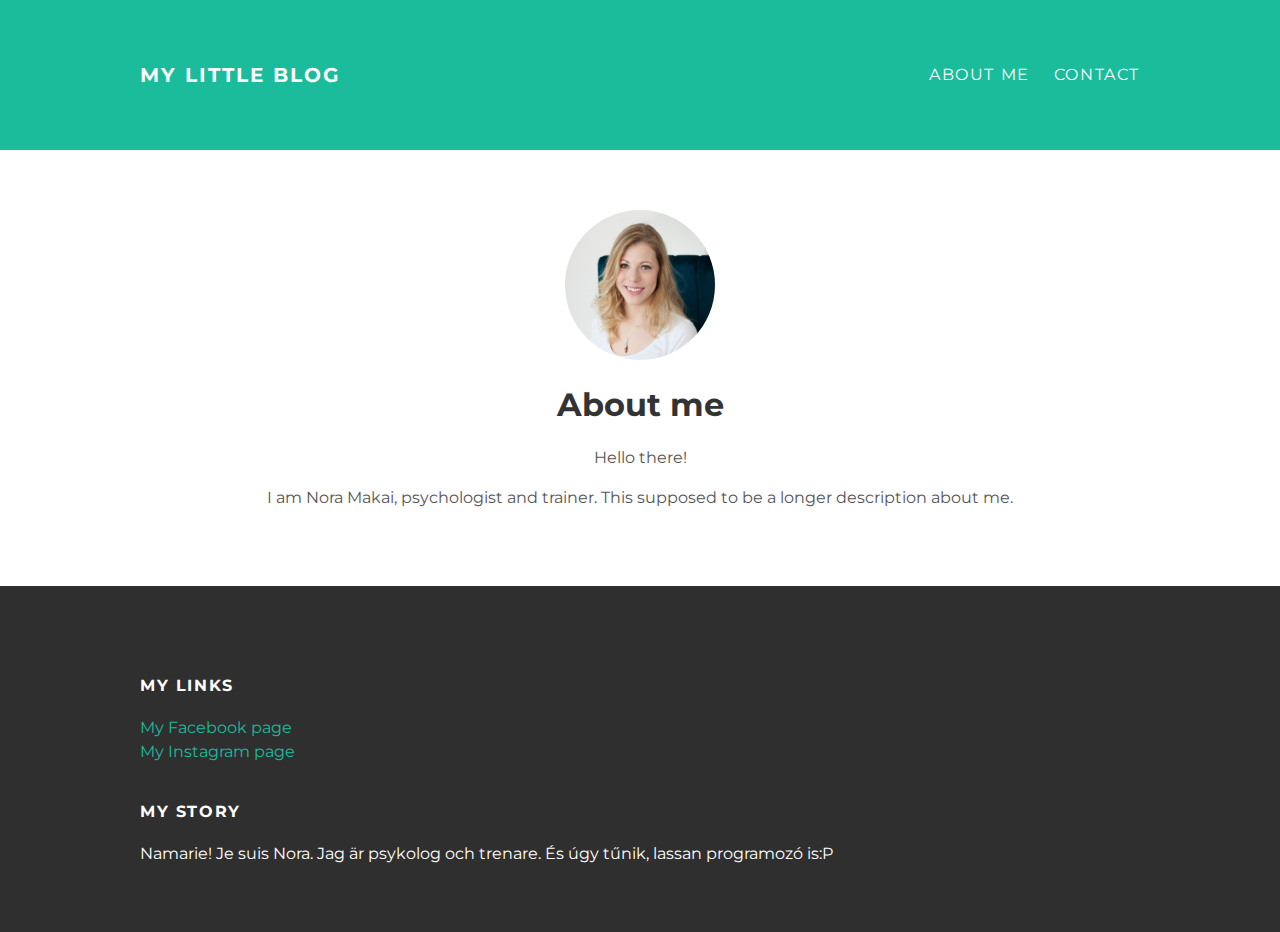
==== about.html @ 72763268 "Add files via upload" ====
<!DOCTYPE html>
<html>
 <head>
     <title>My first webpage</title>
     <link rel="stylesheet" type="text/css" href="styles.css">
 </head>
 <body>
     <div id="header">
         <div class="container">
         <a id=header-title href="index.html">My little blog</a>
         <ul id=header-nav>
             <li><a href="about.html">About me</a></li>
             <li><a href="mailto:makai.nora@gmail.com">Contact</a></li>
         </ul>
         </div>
     </div>
     
     <div id="content">
         <div class="container">
             <div class="about">
                 <div class="about-author">
                     <img src="img1.jpg" height="150" width="150">
                     <br>
                 </div>
                 <h1 class="about-title">About me</h1>
                 <div class="about-content">
                     <p>Hello there!</p>
                     <p>I am Nora Makai, psychologist and trainer. This supposed to be a longer description about me.</p>
             </div>
         </div>
     </div>
     
     <div id="footer">
         <div class="container">
             <div class="column"></div>
             <h4>My Links</h4>
             <p>
             <a href="https://www.facebook.com/makai.nora">My Facebook page</a>
             <br>
             <a href="https://www.instagram.com/makai.nora">My Instagram page</a>
             </p>
             <div class="column">
             <h4>My Story</h4>
 <p>Namarie! Je suis Nora. Jag är psykolog och trenare. És úgy tűnik, lassan programozó is:P </p>
             </div>
         </div>
     </div>
 </body>
</html>
---- styles.css ----
@import url(http://fonts.googleapis.com/css?family=Montserrat:400,700);

body{
    color: #555;
        margin: 0;
    font-family: 'Montserrat', sans-serif;
}

#header{
background-color: #1abc9c;
    height: 150px;
    line-height:150px;
}

#header a{
color: white;
    text-decoration: none;
    text-transform: uppercase;
    letter-spacing: 0.1em;
    
}

#header a:hover{
color:#222;
}

#header-title {
display: block;
    float: left;
    font-size: 20px;
    font-weight: bold;
}

#header-nav {
display: block;
    float: right;
    margin-top:0;
    }

#header-nav li{
display: inline;
    padding-left: 20px;
    
}

.container{
max-width: 1000px;
    margin: 0 auto;
}

.post-container:nth-child(even){
background-color:#f2f2f2
}

.post, .about{
max-width: 800px;
    margin: 0 auto;
    padding: 60px 0;
}

.about {
text-align:center;
}

.post-author img{
width: 50px;
    height: 50px;
    vertical-align: middle;
}

.post-author img, .about-author img{
border-radius: 100px; 
}

.post-author span{
margin-left: 16px;
    
}

.post-date{
color: #9E9E9E;
    font-size: 14px;
    font-weight: bold;
    text-transform: uppercase;
    letter-spacing: 0.1em;
}

h1, h2, h3, h4{
color:#333;
}

p{
line-height: 1.5
}

.post-content:nth-child(2){
background-color: red
}


#footer{
background-color: #2f2f2f;
    padding: 50px 0;
}

#footer h4{
color:white;
text-transform: uppercase;
    letter-spacing:0.1em;
   
}

#footer p{
color:white;
}

.column {
min-width:300px;
display: inline-block;
vertical-align: top;
}

a {
color: #1abc9c;
    text-decoration: none;
}

a:hover{
color:#F6A623;
}
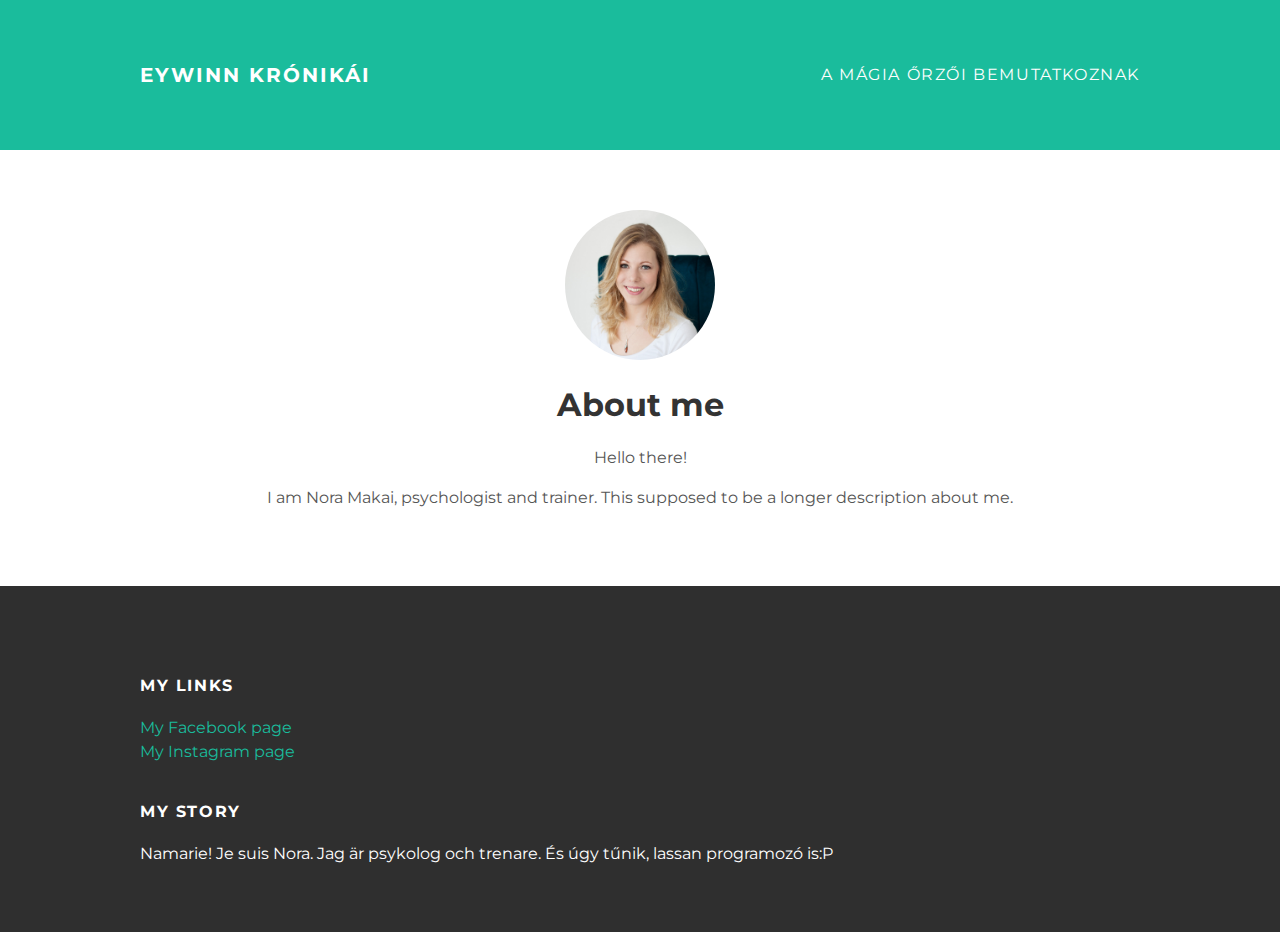
==== commit da05ca77: "Update about.html" ====
--- a/about.html
+++ b/about.html
@@ -1,16 +1,15 @@
 <!DOCTYPE html>
 <html>
  <head>
-     <title>My first webpage</title>
+     <title>A Mágia Őrzőinek hírös tettei</title>
      <link rel="stylesheet" type="text/css" href="styles.css">
  </head>
  <body>
      <div id="header">
          <div class="container">
-         <a id=header-title href="index.html">My little blog</a>
-         <ul id=header-nav>
-             <li><a href="about.html">About me</a></li>
-             <li><a href="mailto:makai.nora@gmail.com">Contact</a></li>
+         <a id="header-title" href="index.html">Eywinn krónikái</a>
+         <ul id="header-nav">
+             <li><a href="about.html">A Mágia Őrzői bemutatkoznak</a></li>
          </ul>
          </div>
      </div>
@@ -46,4 +45,4 @@
          </div>
      </div>
  </body>
-</html>+</html>
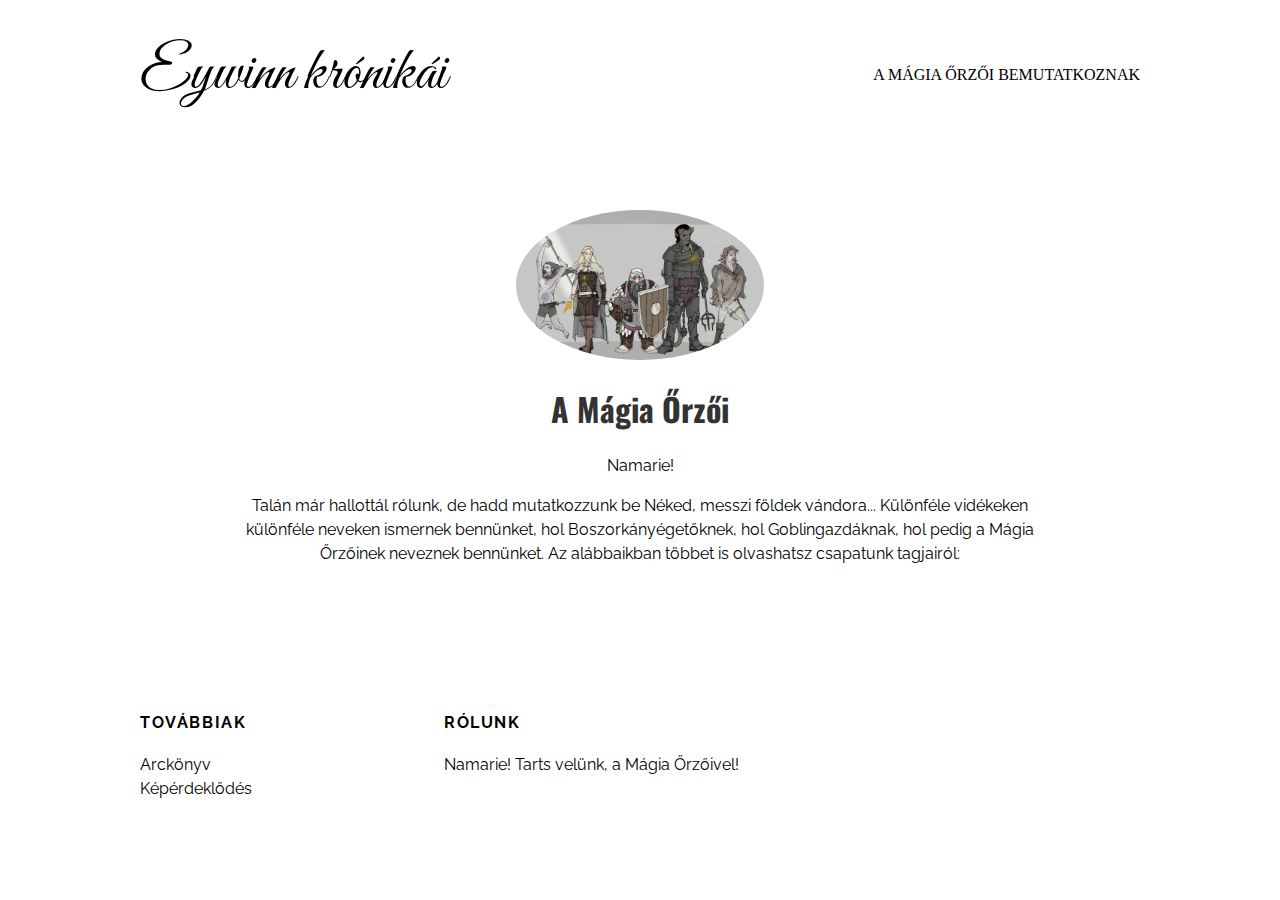
==== commit dbf08aa5: "Add files via upload" ====
--- a/about.html
+++ b/about.html
@@ -18,29 +18,32 @@
          <div class="container">
              <div class="about">
                  <div class="about-author">
-                     <img src="img1.jpg" height="150" width="150">
+                     <img src="ca.jpg" height="150" width=auto>
                      <br>
                  </div>
-                 <h1 class="about-title">About me</h1>
+                 <h1 class="about-title">A Mágia Őrzői</h1>
                  <div class="about-content">
-                     <p>Hello there!</p>
-                     <p>I am Nora Makai, psychologist and trainer. This supposed to be a longer description about me.</p>
+                     <p>Namarie!</p>
+                     <p>Talán már hallottál rólunk, de hadd mutatkozzunk be Néked, messzi földek vándora... Különféle vidékeken különféle neveken ismernek bennünket, hol Boszorkányégetőknek, hol Goblingazdáknak, hol pedig a Mágia Őrzőinek neveznek bennünket. Az alábbaikban többet is olvashatsz csapatunk tagjairól:</p>
              </div>
          </div>
      </div>
      
      <div id="footer">
          <div class="container">
-             <div class="column"></div>
-             <h4>My Links</h4>
+             <div class="column">
+             
+            <h4>Továbbiak</h4>
              <p>
-             <a href="https://www.facebook.com/makai.nora">My Facebook page</a>
+             <a href="https://www.facebook.com/groups/976295945867895/">Arckönyv</a>
              <br>
-             <a href="https://www.instagram.com/makai.nora">My Instagram page</a>
+             <a href="https://hu.pinterest.com/csabavbalogh/rpg/">Képérdeklődés</a>
              </p>
+             </div>
+         
              <div class="column">
-             <h4>My Story</h4>
- <p>Namarie! Je suis Nora. Jag är psykolog och trenare. És úgy tűnik, lassan programozó is:P </p>
+             <h4>Rólunk</h4>
+ <p>Namarie! Tarts velünk, a Mágia Őrzőivel!</p>
              </div>
          </div>
      </div>
--- a/styles.css
+++ b/styles.css
@@ -1,130 +1,134 @@
-@import url(http://fonts.googleapis.com/css?family=Montserrat:400,700);
+
+@import url('https://fonts.googleapis.com/css?family=Dancing+Script|Great+Vibes|Oswald|Raleway&display=swap');
 
 body{
-    color: #555;
-        margin: 0;
-    font-family: 'Montserrat', sans-serif;
+    background-color: white;
+    margin: 0;
+    font-family: 'Raleway', sans-serif;
 }
 
 #header{
-background-color: #1abc9c;
+    background-image: url("paper_background1.jpg");
     height: 150px;
     line-height:150px;
 }
 
-#header a{
-color: white;
-    text-decoration: none;
-    text-transform: uppercase;
-    letter-spacing: 0.1em;
-    
-}
-
 #header a:hover{
-color:#222;
+    color: white;
 }
 
 #header-title {
-display: block;
+    display: block;
     float: left;
-    font-size: 20px;
-    font-weight: bold;
+    font-size: 60px;
+    font-family: 'Great Vibes', cursive;
 }
 
 #header-nav {
-display: block;
+    display: block;
     float: right;
     margin-top:0;
+    font-family: 'Cinzel';
+    text-transform: uppercase;
     }
 
 #header-nav li{
-display: inline;
+    display: inline;
     padding-left: 20px;
     
 }
 
 .container{
-max-width: 1000px;
+    max-width: 1000px;
     margin: 0 auto;
 }
 
 .post-container:nth-child(even){
-background-color:#f2f2f2
+    background-color:#f2f2f2
 }
 
 .post, .about{
-max-width: 800px;
+    max-width: 800px;
     margin: 0 auto;
     padding: 60px 0;
 }
 
 .about {
-text-align:center;
+    text-align:center;
+}
+
+.about-title{
+    font-family: 'Oswald';
 }
 
 .post-author img{
-width: 50px;
+    width: 50px;
     height: 50px;
     vertical-align: middle;
 }
 
 .post-author img, .about-author img{
-border-radius: 100px; 
+    border-radius: 50%; 
 }
 
 .post-author span{
-margin-left: 16px;
-    
+    margin-left: 16px;
 }
 
 .post-date{
-color: #9E9E9E;
+    color: #9E9E9E;
     font-size: 14px;
     font-weight: bold;
     text-transform: uppercase;
     letter-spacing: 0.1em;
 }
 
+.post-title{
+    font-family: 'Great Vibes', cursive;
+    font-weight: normal;
+    font-size: 25px;
+}
+
 h1, h2, h3, h4{
-color:#333;
+    color:#333;
 }
 
 p{
-line-height: 1.5
+    line-height: 1.5
 }
 
 .post-content:nth-child(2){
-background-color: red
+    background-color: red
 }
 
 
 #footer{
-background-color: #2f2f2f;
+    background-image: url("paper_background1.jpg");
     padding: 50px 0;
 }
 
 #footer h4{
-color:white;
-text-transform: uppercase;
+    color:black;
+    text-transform: uppercase;
     letter-spacing:0.1em;
    
 }
 
 #footer p{
-color:white;
+    color:black;
 }
 
 .column {
-min-width:300px;
-display: inline-block;
-vertical-align: top;
+    min-width:300px;
+    display: inline-block;
+    vertical-align: top;
 }
 
 a {
-color: #1abc9c;
+    color: black;
     text-decoration: none;
 }
 
 a:hover{
-color:#F6A623;
-}+    color:white;
+}
